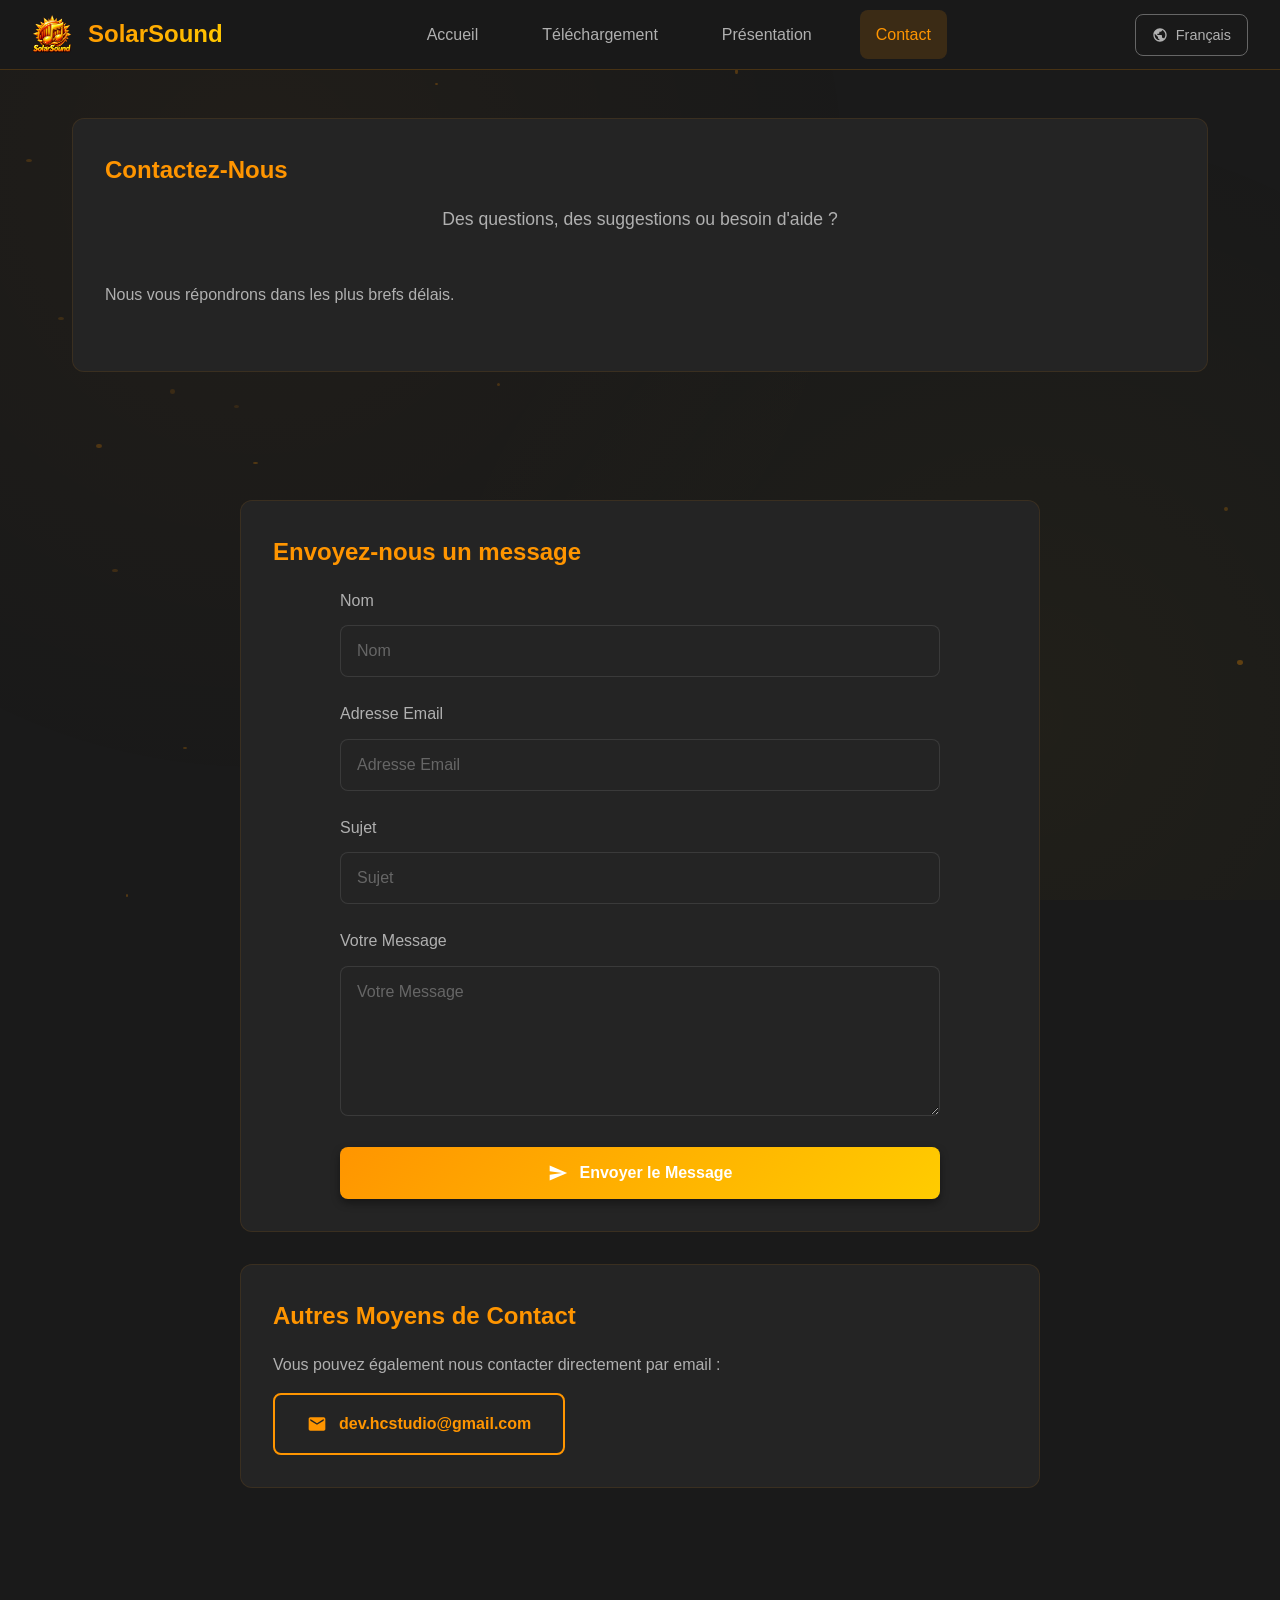
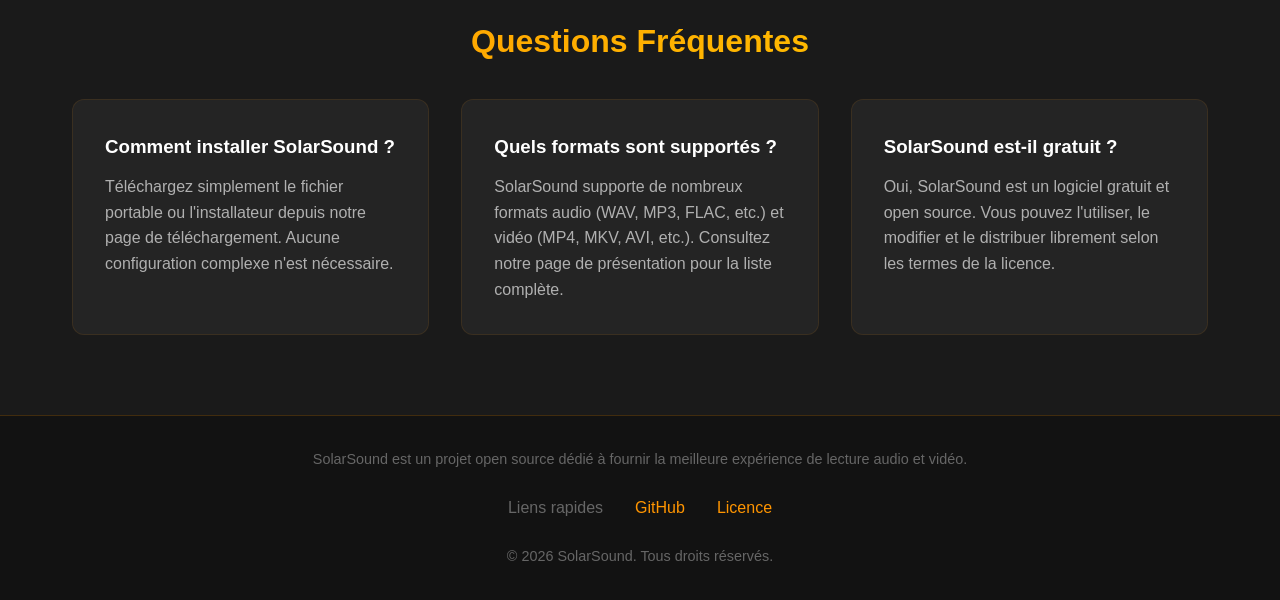
==== contact.html @ 9dde0868 "page web, first commit" ====
<!DOCTYPE html>
<html lang="fr" data-i18n-data>
<head>
    <meta charset="UTF-8">
    <meta name="viewport" content="width=device-width, initial-scale=1.0">
    <meta name="description" content="Contactez l'équipe de SolarSound" data-i18n="site.description">
    <meta name="keywords" content="contact, SolarSound, support, aide" data-i18n="site.keywords">
    <title data-i18n="contact.title">Contactez-Nous</title>
    
    <link rel="stylesheet" href="assets/css/style.css">
    <link rel="icon" type="image/png" href="assets/images/logo.png">
</head>
<body>
    <!-- Header -->
    <header class="header">
        <a href="index.html" class="logo-container">
            <div class="logo">
                <img src="assets/images/logo.png" alt="SolarSound Logo">
            </div>
            <span class="app-title" data-i18n="hero.title">SolarSound</span>
        </a>
        
        <nav class="nav-main">
            <a href="index.html" class="nav-link" data-i18n="nav.home">Accueil</a>
            <a href="download.html" class="nav-link" data-i18n="nav.download">Téléchargement</a>
            <a href="presentation.html" class="nav-link" data-i18n="nav.presentation">Présentation</a>
            <a href="contact.html" class="nav-link active" data-i18n="nav.contact">Contact</a>
        </nav>
        
        <div class="lang-selector">
            <button>
                <svg width="16" height="16" viewBox="0 0 24 24" fill="currentColor">
                    <path d="M12 2C6.48 2 2 6.48 2 12s4.48 10 10 10 10-4.48 10-10S17.52 2 12 2zm-1 17.93c-3.95-.49-7-3.85-7-7.93 0-.62.08-1.21.21-1.79L9 15v1c0 1.1.9 2 2 2v1.93zm6.9-2.54c-.26-.81-1-1.39-1.9-1.39h-1v-3c0-.55-.45-1-1-1H8v-2h2c.55 0 1-.45 1-1V7h2c1.1 0 2-.9 2-2v-.41c2.93 1.19 5 4.06 5 7.41 0 2.08-.8 3.97-2.1 5.39z"/>
                </svg>
                <span class="lang-name">Français</span>
            </button>
            <div class="lang-dropdown">
                <div class="lang-option" data-lang="fr">Français</div>
                <div class="lang-option" data-lang="en">English</div>
                <div class="lang-option" data-lang="de">Deutsch</div>
                <div class="lang-option" data-lang="es">Español</div>
                <div class="lang-option" data-lang="it">Italiano</div>
                <div class="lang-option" data-lang="cn">中文</div>
                <div class="lang-option" data-lang="ru">Русский</div>
            </div>
        </div>
        
        <button class="menu-toggle">
            <svg viewBox="0 0 24 24" fill="currentColor">
                <path d="M3 18h18v-2H3v2zm0-5h18v-2H3v2zm0-7v2h18V6H3z"/>
            </svg>
        </button>
    </header>

    <main class="main-content">
        <!-- Contact Section -->
        <section class="section">
            <div class="card fade-on-scroll">
                <h1 class="card-title" data-i18n="contact.title">Contactez-Nous</h1>
                <p class="section-subtitle" data-i18n="contact.subtitle">
                    Des questions, des suggestions ou besoin d'aide ?
                </p>
                <p style="color: var(--text-secondary); margin-bottom: var(--spacing-xl);" data-i18n="contact.note">
                    Nous vous répondrons dans les plus brefs délais.
                </p>
            </div>
        </section>

        <!-- Contact Form Section -->
        <section class="section">
            <div class="contact-form-container">
                <div class="card fade-on-scroll">
                    <h2 class="card-title" data-i18n="contact.formTitle">Envoyez-nous un message</h2>
                    
                    <form class="contact-form">
                        <div class="form-group">
                            <label class="form-label" data-i18n="contact.name">Nom</label>
                            <input type="text" 
                                   name="name" 
                                   class="form-input" 
                                   required
                                   data-i18n-placeholder="contact.name">
                        </div>
                        
                        <div class="form-group">
                            <label class="form-label" data-i18n="contact.email">Adresse Email</label>
                            <input type="email" 
                                   name="email" 
                                   class="form-input" 
                                   required
                                   data-i18n-placeholder="contact.email">
                        </div>
                        
                        <div class="form-group">
                            <label class="form-label" data-i18n="contact.subject">Sujet</label>
                            <input type="text" 
                                   name="subject" 
                                   class="form-input" 
                                   required
                                   data-i18n-placeholder="contact.subject">
                        </div>
                        
                        <div class="form-group">
                            <label class="form-label" data-i18n="contact.message">Votre Message</label>
                            <textarea name="message" 
                                      class="form-textarea" 
                                      required
                                      data-i18n-placeholder="contact.message"></textarea>
                        </div>
                        
                        <button type="submit" class="btn btn-primary form-submit">
                            <svg class="btn-icon" viewBox="0 0 24 24" fill="currentColor">
                                <path d="M2.01 21L23 12 2.01 3 2 10l15 2-15 2z"/>
                            </svg>
                            <span data-i18n="contact.send">Envoyer le Message</span>
                        </button>
                    </form>
                </div>
                
                <!-- Alternative Contact Methods -->
                <div class="card fade-on-scroll" data-delay="0.1s">
                    <h2 class="card-title">Autres Moyens de Contact</h2>
                    <p style="color: var(--text-secondary);">
                        Vous pouvez également nous contacter directement par email :
                    </p>
                    <div style="margin-top: var(--spacing-md);">
                        <a href="mailto:dev.hcstudio@gmail.com" 
                           class="btn btn-secondary" 
                           style="display: inline-flex; align-items: center; gap: var(--spacing-sm);">
                            <svg width="20" height="20" viewBox="0 0 24 24" fill="currentColor">
                                <path d="M20 4H4c-1.1 0-1.99.9-1.99 2L2 18c0 1.1.9 2 2 2h16c1.1 0 2-.9 2-2V6c0-1.1-.9-2-2-2zm0 4l-8 5-8-5V6l8 5 8-5v2z"/>
                            </svg>
                            dev.hcstudio@gmail.com
                        </a>
                    </div>
                </div>
            </div>
        </section>

        <!-- FAQ Section -->
        <section class="section">
            <h2 class="section-title">Questions Fréquentes</h2>
            <div class="features-grid">
                <div class="card fade-on-scroll">
                    <h3>Comment installer SolarSound ?</h3>
                    <p style="color: var(--text-secondary); margin-top: var(--spacing-sm);">
                        Téléchargez simplement le fichier portable ou l'installateur depuis notre page de téléchargement. Aucune configuration complexe n'est nécessaire.
                    </p>
                </div>
                
                <div class="card fade-on-scroll" data-delay="0.1s">
                    <h3>Quels formats sont supportés ?</h3>
                    <p style="color: var(--text-secondary); margin-top: var(--spacing-sm);">
                        SolarSound supporte de nombreux formats audio (WAV, MP3, FLAC, etc.) et vidéo (MP4, MKV, AVI, etc.). Consultez notre page de présentation pour la liste complète.
                    </p>
                </div>
                
                <div class="card fade-on-scroll" data-delay="0.2s">
                    <h3>SolarSound est-il gratuit ?</h3>
                    <p style="color: var(--text-secondary); margin-top: var(--spacing-sm);">
                        Oui, SolarSound est un logiciel gratuit et open source. Vous pouvez l'utiliser, le modifier et le distribuer librement selon les termes de la licence.
                    </p>
                </div>
            </div>
        </section>
    </main>

    <!-- Footer -->
    <footer class="footer">
        <div class="footer-content">
            <p class="footer-text" data-i18n="footer.description">
                SolarSound est un projet open source dédié à fournir la meilleure expérience de lecture audio et vidéo.
            </p>
            <div class="footer-links">
                <span data-i18n="footer.links">Liens rapides:</span>
                <a href="https://github.com/BalzaTer/SolarSound" class="footer-link" target="_blank">GitHub</a>
                <a href="https://github.com/BalzaTer/SolarSound?tab=MIT-1-ov-file" class="footer-link" target="_blank" data-i18n="footer.license">Licence</a>
            </div>
            <p class="footer-text" data-i18n="footer.copyright">
                © 2026 SolarSound. Tous droits réservés.
            </p>
        </div>
    </footer>

    <script src="assets/js/releases.js"></script>
    <script src="assets/js/main.js"></script>
</body>
</html>
---- assets/css/style.css ----
/* ============================================
   SolarSound Website Theme
   Based on the application's orange/yellow theme
   ============================================ */

/* CSS Variables - Color Theme */
:root {
    /* Primary Colors - Orange/Yellow Theme */
    --primary-color: #ff9500;
    --primary-light: #ffb347;
    --primary-dark: #e68a00;
    --primary-darker: #cc7a00;
    
    /* Secondary Colors */
    --secondary-color: #ffcc00;
    --secondary-light: #ffe680;
    --secondary-dark: #e6b800;
    
    /* Background Colors */
    --bg-dark: #1a1a1a;
    --bg-darker: #121212;
    --bg-card: #242424;
    --bg-card-hover: #2d2d2d;
    
    /* Text Colors */
    --text-primary: #ffffff;
    --text-secondary: #b0b0b0;
    --text-muted: #666666;
    
    /* Accent Colors */
    --success-color: #4caf50;
    --warning-color: #ff9800;
    --error-color: #f44336;
    --info-color: #2196f3;
    
    /* Gradients */
    --gradient-primary: linear-gradient(135deg, var(--primary-color), var(--secondary-color));
    --gradient-dark: linear-gradient(180deg, var(--bg-dark), var(--bg-darker));
    
    /* Spacing */
    --spacing-xs: 8px;
    --spacing-sm: 12px;
    --spacing-md: 16px;
    --spacing-lg: 24px;
    --spacing-xl: 32px;
    --spacing-2xl: 48px;
    
    /* Border Radius */
    --radius-sm: 4px;
    --radius-md: 8px;
    --radius-lg: 12px;
    --radius-xl: 16px;
    --radius-full: 50%;
    
    /* Transitions */
    --transition-fast: 0.15s ease;
    --transition-normal: 0.3s ease;
    --transition-slow: 0.5s ease;
    
    /* Shadows */
    --shadow-sm: 0 2px 4px rgba(0, 0, 0, 0.3);
    --shadow-md: 0 4px 8px rgba(0, 0, 0, 0.4);
    --shadow-lg: 0 8px 16px rgba(0, 0, 0, 0.5);
    --shadow-glow: 0 0 20px rgba(255, 149, 0, 0.3);
    --shadow-glow-strong: 0 0 30px rgba(255, 149, 0, 0.5);
    
    /* Font */
    --font-primary: 'Segoe UI', Tahoma, Geneva, Verdana, sans-serif;
    --font-mono: 'Consolas', 'Courier New', monospace;
    
    /* Sizes */
    --header-height: 70px;
    --nav-width: 250px;
    --content-max-width: 1200px;
}

/* Reset & Base Styles */
*, *::before, *::after {
    margin: 0;
    padding: 0;
    box-sizing: border-box;
}

html {
    scroll-behavior: smooth;
}

body {
    font-family: var(--font-primary);
    background: var(--bg-dark);
    color: var(--text-primary);
    line-height: 1.6;
    min-height: 100vh;
    overflow-x: hidden;
}

/* Background Pattern - Subtle animation effect */
body::before {
    content: '';
    position: fixed;
    top: 0;
    left: 0;
    width: 100%;
    height: 100%;
    background: 
        radial-gradient(circle at 20% 20%, rgba(255, 149, 0, 0.03) 0%, transparent 50%),
        radial-gradient(circle at 80% 80%, rgba(255, 204, 0, 0.03) 0%, transparent 50%);
    pointer-events: none;
    z-index: -2;
}

/* ============================================
   Header - Fixed z-index issue
   ============================================ */
.header {
    position: fixed;
    top: 0;
    left: 0;
    right: 0;
    height: var(--header-height);
    background: rgba(26, 26, 26, 0.98);
    backdrop-filter: blur(10px);
    display: flex;
    align-items: center;
    justify-content: space-between;
    padding: 0 var(--spacing-xl);
    z-index: 100;
    border-bottom: 1px solid rgba(255, 149, 0, 0.2);
}

.logo-container {
    display: flex;
    align-items: center;
    gap: var(--spacing-md);
    text-decoration: none;
}

.logo {
    width: 40px;
    height: 40px;
    border-radius: var(--radius-md);
    display: flex;
    align-items: center;
    justify-content: center;
    position: relative;
    overflow: hidden;
    background: transparent;
}

.logo img {
    width: 100%;
    height: 100%;
    object-fit: cover;
}

.logo-icon {
    width: 28px;
    height: 28px;
    fill: white;
}

.app-title {
    font-size: 1.5rem;
    font-weight: 700;
    background: var(--gradient-primary);
    -webkit-background-clip: text;
    -webkit-text-fill-color: transparent;
    background-clip: text;
}

.nav-main {
    display: flex;
    align-items: center;
    gap: var(--spacing-xl);
}

.nav-link {
    color: var(--text-secondary);
    text-decoration: none;
    font-size: 1rem;
    font-weight: 500;
    padding: var(--spacing-sm) var(--spacing-md);
    border-radius: var(--radius-md);
    transition: all var(--transition-normal);
    position: relative;
}

.nav-link:hover {
    color: var(--primary-color);
    background: rgba(255, 149, 0, 0.1);
}

.nav-link.active {
    color: var(--primary-color);
    background: rgba(255, 149, 0, 0.15);
}

/* Language Selector */
.lang-selector {
    position: relative;
    display: flex;
    align-items: center;
    gap: var(--spacing-sm);
}

.lang-selector button {
    background: transparent;
    border: 1px solid var(--text-muted);
    color: var(--text-secondary);
    padding: var(--spacing-sm) var(--spacing-md);
    border-radius: var(--radius-md);
    cursor: pointer;
    font-size: 0.9rem;
    transition: all var(--transition-normal);
    display: flex;
    align-items: center;
    gap: var(--spacing-xs);
}

.lang-selector button:hover {
    border-color: var(--primary-color);
    color: var(--primary-color);
    background: rgba(255, 149, 0, 0.1);
}

.lang-selector .lang-dropdown {
    position: absolute;
    top: 100%;
    right: 0;
    background: var(--bg-card);
    border: 1px solid rgba(255, 149, 0, 0.2);
    border-radius: var(--radius-md);
    padding: var(--spacing-sm);
    min-width: 120px;
    display: none;
    z-index: 1001;
    box-shadow: var(--shadow-lg);
}

.lang-selector:hover .lang-dropdown {
    display: block;
}

.lang-selector .lang-option {
    padding: var(--spacing-sm) var(--spacing-md);
    color: var(--text-secondary);
    cursor: pointer;
    border-radius: var(--radius-sm);
    transition: all var(--transition-fast);
}

.lang-selector .lang-option:hover {
    background: rgba(255, 149, 0, 0.15);
    color: var(--primary-color);
}

/* Mobile Menu Toggle */
.menu-toggle {
    display: none;
    background: transparent;
    border: none;
    cursor: pointer;
    padding: var(--spacing-sm);
}

.menu-toggle svg {
    width: 24px;
    height: 24px;
    fill: var(--text-primary);
}

/* Mobile Nav */
@media (max-width: 768px) {
    .nav-main {
        position: absolute;
        top: 100%;
        left: 0;
        right: 0;
        background: var(--bg-darker);
        flex-direction: column;
        padding: var(--spacing-lg);
        gap: var(--spacing-md);
        display: none;
        box-shadow: var(--shadow-lg);
        border-bottom: 1px solid rgba(255, 149, 0, 0.2);
    }
    
    .nav-main.mobile-visible {
        display: flex;
    }
    
    .menu-toggle {
        display: block;
    }
}

/* ============================================
   Main Content - Add padding to prevent header overlap
   ============================================ */
.main-content {
    min-height: calc(100vh - var(--header-height));
    padding-top: var(--header-height);
    /* Additional padding will be added by JavaScript based on header height */
}

/* Hero Section */
.hero {
    padding: var(--spacing-2xl) var(--spacing-xl);
    text-align: center;
    background: var(--gradient-dark);
    position: relative;
    overflow: hidden;
}

.hero::before {
    content: '';
    position: absolute;
    top: 50%;
    left: 50%;
    width: 150%;
    height: 150%;
    background: radial-gradient(ellipse, rgba(255, 149, 0, 0.05) 0%, transparent 70%);
    transform: translate(-50%, -50%);
    animation: pulse-slow 8s ease-in-out infinite;
    z-index: -1;
}

@keyframes pulse-slow {
    0%, 100% { opacity: 0.5; }
    50% { opacity: 1; }
}

.hero-content {
    position: relative;
    z-index: 1;
    max-width: var(--content-max-width);
    margin: 0 auto;
}

.hero-logo {
    width: 120px;
    height: 120px;
    margin: 0 auto var(--spacing-xl);
    border-radius: var(--radius-xl);
    display: flex;
    align-items: center;
    justify-content: center;
    box-shadow: var(--shadow-glow-strong);
    animation: float 3s ease-in-out infinite;
    background: transparent;
}

@keyframes float {
    0%, 100% { transform: translateY(0); }
    50% { transform: translateY(-10px); }
}

.hero-logo img {
    width: 80%;
    height: 80%;
    object-fit: contain;
}

.hero h1 {
    font-size: 3rem;
    font-weight: 800;
    margin-bottom: var(--spacing-lg);
    background: var(--gradient-primary);
    -webkit-background-clip: text;
    -webkit-text-fill-color: transparent;
    background-clip: text;
    text-shadow: 0 0 40px rgba(255, 149, 0, 0.3);
}

.hero p {
    font-size: 1.2rem;
    color: var(--text-secondary);
    max-width: 700px;
    margin: 0 auto var(--spacing-xl);
}

.hero-actions {
    display: flex;
    gap: var(--spacing-md);
    justify-content: center;
    flex-wrap: wrap;
}

/* Buttons */
.btn {
    display: inline-flex;
    align-items: center;
    justify-content: center;
    gap: var(--spacing-sm);
    padding: var(--spacing-md) var(--spacing-xl);
    border: none;
    border-radius: var(--radius-md);
    font-size: 1rem;
    font-weight: 600;
    cursor: pointer;
    transition: all var(--transition-normal);
    text-decoration: none;
}

.btn-primary {
    background: var(--gradient-primary);
    color: white;
    box-shadow: var(--shadow-md);
}

.btn-primary:hover {
    transform: translateY(-2px);
    box-shadow: var(--shadow-glow-strong);
}

.btn-secondary {
    background: transparent;
    color: var(--primary-color);
    border: 2px solid var(--primary-color);
}

.btn-secondary:hover {
    background: rgba(255, 149, 0, 0.1);
    transform: translateY(-2px);
}

.btn-icon {
    width: 20px;
    height: 20px;
}

/* ============================================
   Cards
   ============================================ */
.card {
    background: var(--bg-card);
    border-radius: var(--radius-lg);
    padding: var(--spacing-xl);
    margin-bottom: var(--spacing-xl);
    border: 1px solid rgba(255, 149, 0, 0.1);
    transition: all var(--transition-normal);
}

.card:hover {
    border-color: rgba(255, 149, 0, 0.3);
    box-shadow: var(--shadow-glow);
    transform: translateY(-4px);
}

.card-title {
    font-size: 1.5rem;
    font-weight: 700;
    color: var(--primary-color);
    margin-bottom: var(--spacing-md);
}

.card-subtitle {
    color: var(--text-secondary);
    font-size: 0.95rem;
    margin-bottom: var(--spacing-md);
}

/* ============================================
   Sections
   ============================================ */
.section {
    padding: var(--spacing-2xl) var(--spacing-xl);
    max-width: var(--content-max-width);
    margin: 0 auto;
}

.section-title {
    font-size: 2rem;
    font-weight: 700;
    text-align: center;
    margin-bottom: var(--spacing-xl);
    background: var(--gradient-primary);
    -webkit-background-clip: text;
    -webkit-text-fill-color: transparent;
    background-clip: text;
}

.section-subtitle {
    text-align: center;
    color: var(--text-secondary);
    margin-bottom: var(--spacing-2xl);
    font-size: 1.1rem;
}

/* ============================================
   Feature Grid
   ============================================ */
.features-grid {
    display: grid;
    grid-template-columns: repeat(auto-fit, minmax(300px, 1fr));
    gap: var(--spacing-xl);
}

.feature-card {
    text-align: center;
    padding: var(--spacing-xl);
}

.feature-icon {
    width: 64px;
    height: 64px;
    margin: 0 auto var(--spacing-md);
    background: rgba(255, 149, 0, 0.1);
    border-radius: var(--radius-lg);
    display: flex;
    align-items: center;
    justify-content: center;
    transition: all var(--transition-normal);
}

.feature-card:hover .feature-icon {
    background: var(--gradient-primary);
    transform: scale(1.1);
}

.feature-icon svg {
    width: 32px;
    height: 32px;
    fill: var(--primary-color);
    transition: fill var(--transition-normal);
}

.feature-card:hover .feature-icon svg {
    fill: white;
}

/* Custom icon using SVG from assets */
.feature-icon img {
    width: 32px;
    height: 32px;
    filter: brightness(0) saturate(100%) invert(48%) sepia(79%) saturate(2476%) hue-rotate(17deg) brightness(118%) contrast(119%);
    transition: filter var(--transition-normal);
}

.feature-card:hover .feature-icon img {
    filter: grayscale(100%) brightness(0.6) contrast(1.2);
}

.feature-title {
    font-size: 1.2rem;
    font-weight: 600;
    margin-bottom: var(--spacing-sm);
}

.feature-description {
    color: var(--text-secondary);
}

/* ============================================
   Download Section
   ============================================ */
.download-section {
    padding: var(--spacing-2xl) var(--spacing-xl);
    max-width: var(--content-max-width);
    margin: 0 auto;
}

.download-header {
    text-align: center;
    margin-bottom: var(--spacing-2xl);
}

.download-item {
    background: var(--bg-card);
    border-radius: var(--radius-lg);
    padding: var(--spacing-xl);
    margin-bottom: var(--spacing-lg);
    border: 1px solid rgba(255, 149, 0, 0.1);
    transition: all var(--transition-normal);
}

.download-item:hover {
    border-color: rgba(255, 149, 0, 0.3);
    box-shadow: var(--shadow-glow);
}

.download-item-header {
    display: flex;
    align-items: center;
    justify-content: space-between;
    margin-bottom: var(--spacing-md);
    flex-wrap: wrap;
    gap: var(--spacing-md);
}

.download-item-title {
    font-size: 1.3rem;
    font-weight: 700;
    color: var(--primary-color);
}

.download-item-version {
    background: rgba(255, 149, 0, 0.15);
    color: var(--secondary-color);
    padding: var(--spacing-xs) var(--spacing-md);
    border-radius: var(--radius-full);
    font-size: 0.85rem;
    font-weight: 600;
}

.download-item-date {
    color: var(--text-muted);
    font-size: 0.9rem;
}

.download-item-description {
    color: var(--text-secondary);
    margin-bottom: var(--spacing-md);
    line-height: 1.6;
}

.download-buttons {
    display: flex;
    gap: var(--spacing-md);
    flex-wrap: wrap;
}

.download-btn {
    flex: 1;
    min-width: 150px;
}

/* Changelog / Collapsible Section */
.changelog-section {
    margin-top: var(--spacing-lg);
}

.changelog-toggle {
    width: 100%;
    padding: var(--spacing-md);
    background: transparent;
    border: 1px solid rgba(255, 149, 0, 0.2);
    color: var(--text-secondary);
    border-radius: var(--radius-md);
    cursor: pointer;
    display: flex;
    align-items: center;
    justify-content: space-between;
    transition: all var(--transition-normal);
    text-align: left;
}

.changelog-toggle:hover {
    background: rgba(255, 149, 0, 0.05);
    border-color: rgba(255, 149, 0, 0.3);
    color: var(--primary-color);
}

.changelog-toggle svg {
    width: 20px;
    height: 20px;
    fill: currentColor;
    transition: transform var(--transition-normal);
}

.changelog-toggle[aria-expanded="true"] svg {
    transform: rotate(180deg);
}

.changelog-content {
    max-height: 0;
    overflow: hidden;
    transition: max-height var(--transition-slow);
    background: rgba(255, 149, 0, 0.02);
    border-radius: 0 0 var(--radius-md) var(--radius-md);
    padding: 0 var(--spacing-md);
}

.changelog-content[aria-expanded="true"] {
    max-height: 2000px;
    padding-top: var(--spacing-md);
    padding-bottom: var(--spacing-md);
}

.changelog-list {
    list-style: none;
}

.changelog-item {
    padding: var(--spacing-sm) 0;
    border-bottom: 1px solid rgba(255, 255, 255, 0.05);
    color: var(--text-secondary);
    font-size: 0.95rem;
}

.changelog-item:last-child {
    border-bottom: none;
}

.changelog-item strong {
    color: var(--primary-color);
}

/* ============================================
   Contact Form
   ============================================ */
.contact-form-container {
    max-width: 800px;
    margin: 0 auto;
}

.contact-form {
    max-width: 600px;
    margin: 0 auto;
}

.form-group {
    margin-bottom: var(--spacing-lg);
}

.form-label {
    display: block;
    margin-bottom: var(--spacing-sm);
    color: var(--text-secondary);
    font-weight: 500;
}

.form-input,
.form-textarea {
    width: 100%;
    padding: var(--spacing-md);
    background: var(--bg-card);
    border: 1px solid rgba(255, 255, 255, 0.1);
    border-radius: var(--radius-md);
    color: var(--text-primary);
    font-family: inherit;
    font-size: 1rem;
    transition: all var(--transition-normal);
}

.form-input:focus,
.form-textarea:focus {
    outline: none;
    border-color: var(--primary-color);
    box-shadow: 0 0 0 2px rgba(255, 149, 0, 0.2);
}

.form-input::placeholder,
.form-textarea::placeholder {
    color: var(--text-muted);
}

.form-textarea {
    min-height: 150px;
    resize: vertical;
}

.form-submit {
    width: 100%;
}

/* ============================================
   Footer
   ============================================ */
.footer {
    background: var(--bg-darker);
    border-top: 1px solid rgba(255, 149, 0, 0.2);
    padding: var(--spacing-xl);
    text-align: center;
    color: var(--text-muted);
}

.footer-content {
    max-width: var(--content-max-width);
    margin: 0 auto;
    display: flex;
    flex-direction: column;
    align-items: center;
    gap: var(--spacing-lg);
}

.footer-links {
    display: flex;
    gap: var(--spacing-xl);
    flex-wrap: wrap;
    justify-content: center;
}

.footer-link {
    color: var(--primary-color);
    text-decoration: none;
    transition: color var(--transition-fast);
}

.footer-link:hover {
    color: var(--secondary-color);
    text-decoration: underline;
}

.footer-text {
    font-size: 0.9rem;
}

/* ============================================
   RTL Support for Arabic, Chinese, Russian
   ============================================ */
[dir="rtl"] {
    /* Reverse text alignment */
    text-align: right;
}

[dir="rtl"] .hero {
    text-align: center;
}

[dir="rtl"] .hero-actions {
    justify-content: center;
}

[dir="rtl"] .nav-main {
    flex-direction: row-reverse;
}

[dir="rtl"] .download-item-header {
    flex-direction: row-reverse;
}

[dir="rtl"] .download-buttons {
    flex-direction: row-reverse;
}

[dir="rtl"] .changelog-toggle {
    flex-direction: row-reverse;
    text-align: right;
}

[dir="rtl"] .card {
    text-align: right;
}

[dir="rtl"] .feature-card {
    text-align: center;
}

[dir="rtl"] .section-title {
    text-align: center;
}

[dir="rtl"] .section-subtitle {
    text-align: center;
}

/* ============================================
   Animations
   ============================================ */
@keyframes fadeIn {
    from { opacity: 0; transform: translateY(20px); }
    to { opacity: 1; transform: translateY(0); }
}

.fade-in {
    animation: fadeIn 0.6s ease forwards;
}

.delay-1 { animation-delay: 0.1s; }
.delay-2 { animation-delay: 0.2s; }
.delay-3 { animation-delay: 0.3s; }
.delay-4 { animation-delay: 0.4s; }

@keyframes slideIn {
    from { transform: translateX(-20px); opacity: 0; }
    to { transform: translateX(0); opacity: 1; }
}

.slide-in-left {
    animation: slideIn 0.6s ease forwards;
}

.slide-in-right {
    animation: slideIn 0.6s ease forwards;
    animation-name: slideInRight;
}

@keyframes slideInRight {
    from { transform: translateX(20px); opacity: 0; }
    to { transform: translateX(0); opacity: 1; }
}

/* ============================================
   Utility Classes
   ============================================ */
.container {
    max-width: var(--content-max-width);
    margin: 0 auto;
    padding: 0 var(--spacing-xl);
}

.text-center { text-align: center; }
.text-primary { color: var(--primary-color); }
.text-secondary { color: var(--text-secondary); }
.text-muted { color: var(--text-muted); }

.mt-xs { margin-top: var(--spacing-xs); }
.mt-sm { margin-top: var(--spacing-sm); }
.mt-md { margin-top: var(--spacing-md); }
.mt-lg { margin-top: var(--spacing-lg); }
.mt-xl { margin-top: var(--spacing-xl); }
.mt-2xl { margin-top: var(--spacing-2xl); }

.mb-xs { margin-bottom: var(--spacing-xs); }
.mb-sm { margin-bottom: var(--spacing-sm); }
.mb-md { margin-bottom: var(--spacing-md); }
.mb-lg { margin-bottom: var(--spacing-lg); }
.mb-xl { margin-bottom: var(--spacing-xl); }
.mb-2xl { margin-bottom: var(--spacing-2xl); }

.gap-xs { gap: var(--spacing-xs); }
.gap-sm { gap: var(--spacing-sm); }
.gap-md { gap: var(--spacing-md); }
.gap-lg { gap: var(--spacing-lg); }
.gap-xl { gap: var(--spacing-xl); }

/* ============================================
   Responsive Design
   ============================================ */
@media (max-width: 1024px) {
    .hero h1 {
        font-size: 2.5rem;
    }
    
    .section-title {
        font-size: 1.8rem;
    }
}

@media (max-width: 768px) {
    .header {
        padding: 0 var(--spacing-md);
    }
    
    .app-title {
        font-size: 1.2rem;
    }
    
    .hero {
        padding: var(--spacing-2xl) var(--spacing-md);
    }
    
    .hero h1 {
        font-size: 2rem;
    }
    
    .hero p {
        font-size: 1rem;
    }
    
    .hero-actions {
        flex-direction: column;
        align-items: center;
    }
    
    .btn {
        width: 100%;
    }
    
    .features-grid {
        grid-template-columns: 1fr;
    }
    
    .download-item-header {
        flex-direction: column;
        align-items: flex-start;
    }
    
    .download-buttons {
        flex-direction: column;
    }
    
    .download-btn {
        min-width: 100%;
    }
    
    .section {
        padding: var(--spacing-xl) var(--spacing-md);
    }
    
    .card {
        padding: var(--spacing-lg);
    }
    
    .footer-content {
        padding: 0 var(--spacing-md);
    }
    
    [dir="rtl"] .nav-main {
        flex-direction: row;
    }
}

@media (max-width: 480px) {
    .app-title {
        font-size: 1rem;
    }
    
    .hero-logo {
        width: 80px;
        height: 80px;
    }
    
    .hero h1 {
        font-size: 1.5rem;
    }
    
    .lang-selector button {
        padding: var(--spacing-xs) var(--spacing-sm);
        font-size: 0.8rem;
    }
    
    .download-item-header {
        gap: var(--spacing-sm);
    }
}

/* Scrollbar Styling */
::-webkit-scrollbar {
    width: 8px;
    height: 8px;
}

::-webkit-scrollbar-track {
    background: var(--bg-darker);
}

::-webkit-scrollbar-thumb {
    background: rgba(255, 149, 0, 0.3);
    border-radius: var(--radius-full);
}

::-webkit-scrollbar-thumb:hover {
    background: rgba(255, 149, 0, 0.5);
}

/* Selection */
::selection {
    background: var(--primary-color);
    color: white;
}

/* Form message styling */
.form-message {
    padding: 12px;
    margin-top: 16px;
    border-radius: 8px;
    text-align: center;
    animation: fadeIn 0.3s ease;
}

/* Screenshot Gallery - Zoom and Lightbox */
.screenshot-image {
    cursor: zoom-in;
    transition: transform var(--transition-normal);
}

.screenshot-image:hover {
    transform: scale(1.02);
}

/* Lightbox Modal */
.lightbox {
    position: fixed;
    top: 0;
    left: 0;
    width: 100%;
    height: 100%;
    background: rgba(0, 0, 0, 0.95);
    display: flex;
    align-items: center;
    justify-content: center;
    z-index: 2000;
    opacity: 0;
    visibility: hidden;
    transition: all var(--transition-normal);
}

.lightbox.active {
    opacity: 1;
    visibility: visible;
}

.lightbox-content {
    position: relative;
    max-width: 90%;
    max-height: 90%;
}

.lightbox-image {
    max-width: 100%;
    max-height: 80vh;
    border-radius: var(--radius-lg);
    box-shadow: var(--shadow-lg);
}

.lightbox-close {
    position: absolute;
    top: -50px;
    right: 0;
    background: transparent;
    border: none;
    color: white;
    font-size: 2rem;
    cursor: pointer;
    padding: var(--spacing-sm);
    z-index: 10;
}

.lightbox-close:hover {
    color: var(--primary-color);
    text-shadow: 0 0 10px rgba(255, 149, 0, 0.5);
}

.lightbox-nav {
    position: absolute;
    top: 50%;
    transform: translateY(-50%);
    background: rgba(255, 255, 255, 0.1);
    border: none;
    color: white;
    font-size: 2rem;
    cursor: pointer;
    padding: var(--spacing-md);
    border-radius: var(--radius-full);
    transition: all var(--transition-normal);
}

.lightbox-nav:hover {
    background: rgba(255, 255, 255, 0.2);
}

.lightbox-nav.prev {
    left: 20px;
}

.lightbox-nav.next {
    right: 20px;
}

.lightbox-nav svg {
    width: 30px;
    height: 30px;
    fill: currentColor;
}
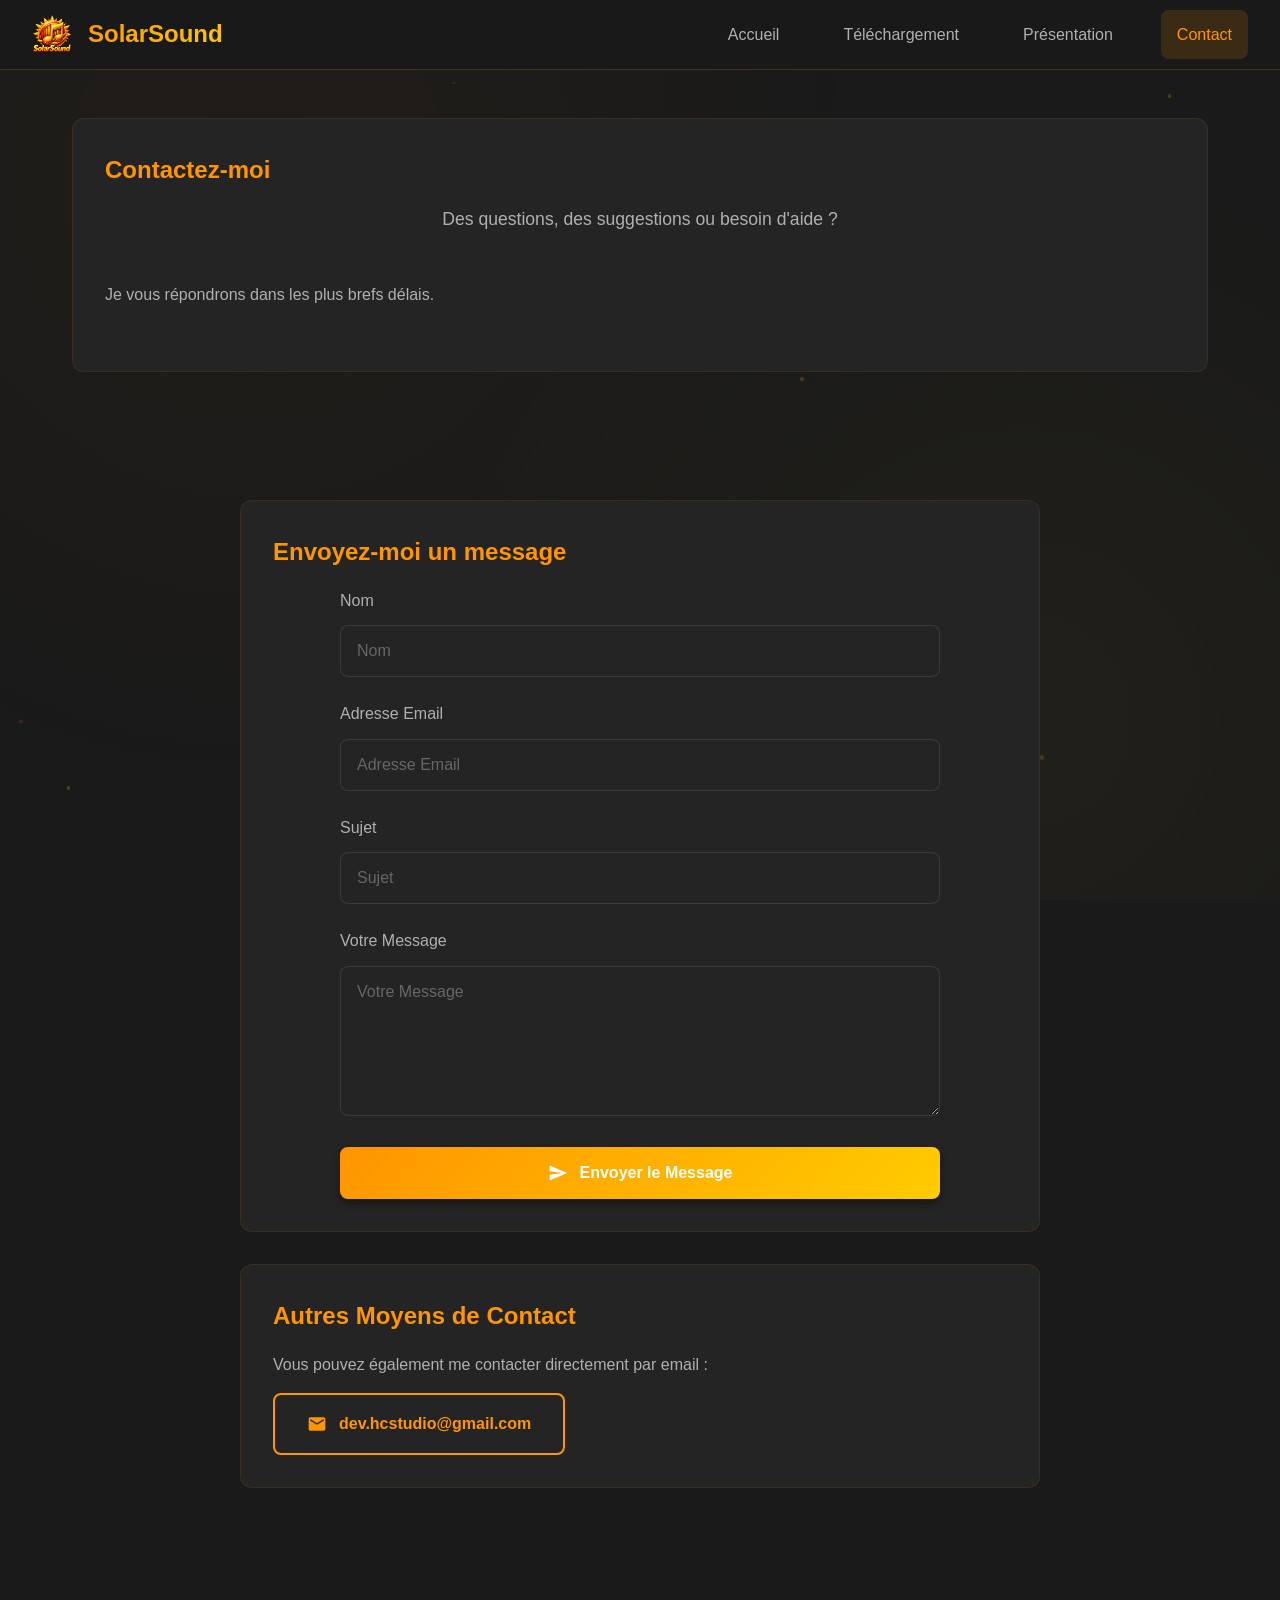
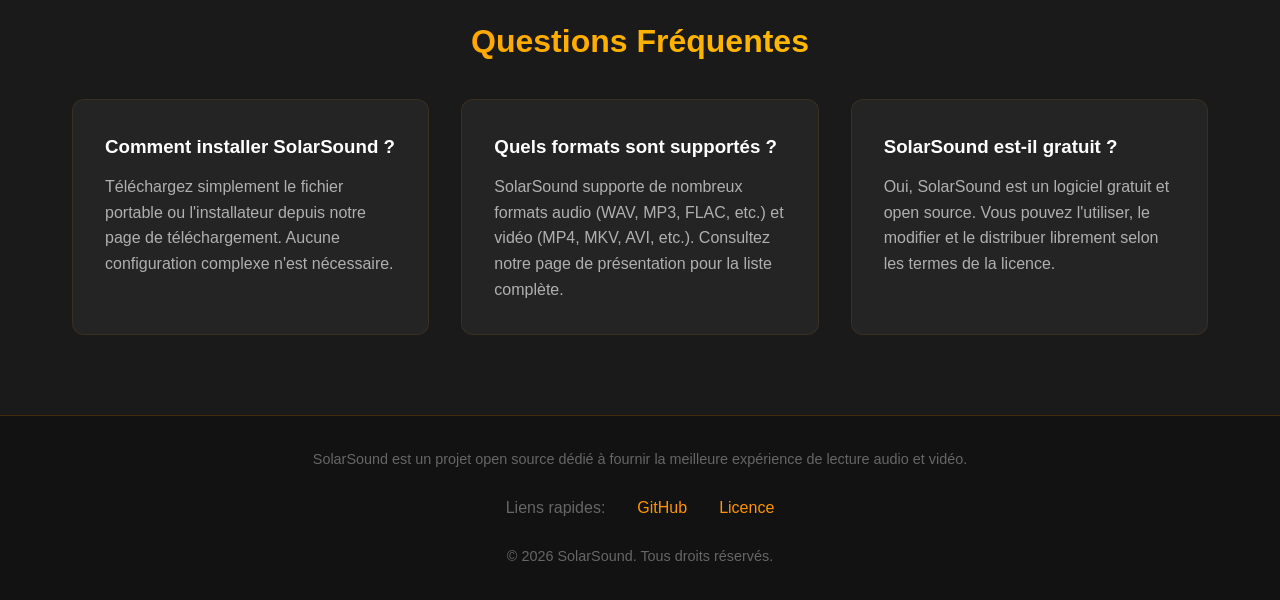
==== commit d00b5e5e: "simplification des mises à jour pour le dev du site" ====
--- a/contact.html
+++ b/contact.html
@@ -1,11 +1,11 @@
 <!DOCTYPE html>
-<html lang="fr" data-i18n-data>
+<html lang="fr">
 <head>
     <meta charset="UTF-8">
     <meta name="viewport" content="width=device-width, initial-scale=1.0">
-    <meta name="description" content="Contactez l'équipe de SolarSound" data-i18n="site.description">
-    <meta name="keywords" content="contact, SolarSound, support, aide" data-i18n="site.keywords">
-    <title data-i18n="contact.title">Contactez-Nous</title>
+    <meta name="description" content="Contactez l'équipe de SolarSound">
+    <meta name="keywords" content="contact, SolarSound, assistance, aide">
+    <title>Contactez-moi</title>
     
     <link rel="stylesheet" href="assets/css/style.css">
     <link rel="icon" type="image/png" href="assets/images/logo.png">
@@ -15,36 +15,17 @@
     <header class="header">
         <a href="index.html" class="logo-container">
             <div class="logo">
-                <img src="assets/images/logo.png" alt="SolarSound Logo">
+                <img src="assets/images/logo.png" alt="Logo SolarSound">
             </div>
-            <span class="app-title" data-i18n="hero.title">SolarSound</span>
+            <span class="app-title">SolarSound</span>
         </a>
         
         <nav class="nav-main">
-            <a href="index.html" class="nav-link" data-i18n="nav.home">Accueil</a>
-            <a href="download.html" class="nav-link" data-i18n="nav.download">Téléchargement</a>
-            <a href="presentation.html" class="nav-link" data-i18n="nav.presentation">Présentation</a>
-            <a href="contact.html" class="nav-link active" data-i18n="nav.contact">Contact</a>
+            <a href="index.html" class="nav-link">Accueil</a>
+            <a href="download.html" class="nav-link">Téléchargement</a>
+            <a href="presentation.html" class="nav-link">Présentation</a>
+            <a href="contact.html" class="nav-link active">Contact</a>
         </nav>
-        
-        <div class="lang-selector">
-            <button>
-                <svg width="16" height="16" viewBox="0 0 24 24" fill="currentColor">
-                    <path d="M12 2C6.48 2 2 6.48 2 12s4.48 10 10 10 10-4.48 10-10S17.52 2 12 2zm-1 17.93c-3.95-.49-7-3.85-7-7.93 0-.62.08-1.21.21-1.79L9 15v1c0 1.1.9 2 2 2v1.93zm6.9-2.54c-.26-.81-1-1.39-1.9-1.39h-1v-3c0-.55-.45-1-1-1H8v-2h2c.55 0 1-.45 1-1V7h2c1.1 0 2-.9 2-2v-.41c2.93 1.19 5 4.06 5 7.41 0 2.08-.8 3.97-2.1 5.39z"/>
-                </svg>
-                <span class="lang-name">Français</span>
-            </button>
-            <div class="lang-dropdown">
-                <div class="lang-option" data-lang="fr">Français</div>
-                <div class="lang-option" data-lang="en">English</div>
-                <div class="lang-option" data-lang="de">Deutsch</div>
-                <div class="lang-option" data-lang="es">Español</div>
-                <div class="lang-option" data-lang="it">Italiano</div>
-                <div class="lang-option" data-lang="cn">中文</div>
-                <div class="lang-option" data-lang="ru">Русский</div>
-            </div>
-        </div>
-        
         <button class="menu-toggle">
             <svg viewBox="0 0 24 24" fill="currentColor">
                 <path d="M3 18h18v-2H3v2zm0-5h18v-2H3v2zm0-7v2h18V6H3z"/>
@@ -56,12 +37,12 @@
         <!-- Contact Section -->
         <section class="section">
             <div class="card fade-on-scroll">
-                <h1 class="card-title" data-i18n="contact.title">Contactez-Nous</h1>
-                <p class="section-subtitle" data-i18n="contact.subtitle">
+                <h1 class="card-title">Contactez-moi</h1>
+                <p class="section-subtitle">
                     Des questions, des suggestions ou besoin d'aide ?
                 </p>
-                <p style="color: var(--text-secondary); margin-bottom: var(--spacing-xl);" data-i18n="contact.note">
-                    Nous vous répondrons dans les plus brefs délais.
+                <p style="color: var(--text-secondary); margin-bottom: var(--spacing-xl);">
+                    Je vous répondrons dans les plus brefs délais.
                 </p>
             </div>
         </section>
@@ -70,49 +51,49 @@
         <section class="section">
             <div class="contact-form-container">
                 <div class="card fade-on-scroll">
-                    <h2 class="card-title" data-i18n="contact.formTitle">Envoyez-nous un message</h2>
+                    <h2 class="card-title">Envoyez-moi un message</h2>
                     
                     <form class="contact-form">
                         <div class="form-group">
-                            <label class="form-label" data-i18n="contact.name">Nom</label>
+                            <label class="form-label">Nom</label>
                             <input type="text" 
                                    name="name" 
                                    class="form-input" 
                                    required
-                                   data-i18n-placeholder="contact.name">
+                                   placeholder="Nom">
                         </div>
                         
                         <div class="form-group">
-                            <label class="form-label" data-i18n="contact.email">Adresse Email</label>
+                            <label class="form-label">Adresse Email</label>
                             <input type="email" 
                                    name="email" 
                                    class="form-input" 
                                    required
-                                   data-i18n-placeholder="contact.email">
+                                   placeholder="Adresse Email">
                         </div>
                         
                         <div class="form-group">
-                            <label class="form-label" data-i18n="contact.subject">Sujet</label>
+                            <label class="form-label">Sujet</label>
                             <input type="text" 
                                    name="subject" 
                                    class="form-input" 
                                    required
-                                   data-i18n-placeholder="contact.subject">
+                                   placeholder="Sujet">
                         </div>
                         
                         <div class="form-group">
-                            <label class="form-label" data-i18n="contact.message">Votre Message</label>
+                            <label class="form-label">Votre Message</label>
                             <textarea name="message" 
                                       class="form-textarea" 
                                       required
-                                      data-i18n-placeholder="contact.message"></textarea>
+                                      placeholder="Votre Message"></textarea>
                         </div>
                         
                         <button type="submit" class="btn btn-primary form-submit">
                             <svg class="btn-icon" viewBox="0 0 24 24" fill="currentColor">
                                 <path d="M2.01 21L23 12 2.01 3 2 10l15 2-15 2z"/>
                             </svg>
-                            <span data-i18n="contact.send">Envoyer le Message</span>
+                            <span>Envoyer le Message</span>
                         </button>
                     </form>
                 </div>
@@ -121,7 +102,7 @@
                 <div class="card fade-on-scroll" data-delay="0.1s">
                     <h2 class="card-title">Autres Moyens de Contact</h2>
                     <p style="color: var(--text-secondary);">
-                        Vous pouvez également nous contacter directement par email :
+                        Vous pouvez également me contacter directement par email :
                     </p>
                     <div style="margin-top: var(--spacing-md);">
                         <a href="mailto:dev.hcstudio@gmail.com" 
@@ -168,15 +149,15 @@
     <!-- Footer -->
     <footer class="footer">
         <div class="footer-content">
-            <p class="footer-text" data-i18n="footer.description">
+            <p class="footer-text">
                 SolarSound est un projet open source dédié à fournir la meilleure expérience de lecture audio et vidéo.
             </p>
             <div class="footer-links">
-                <span data-i18n="footer.links">Liens rapides:</span>
+                <span>Liens rapides:</span>
                 <a href="https://github.com/BalzaTer/SolarSound" class="footer-link" target="_blank">GitHub</a>
-                <a href="https://github.com/BalzaTer/SolarSound?tab=MIT-1-ov-file" class="footer-link" target="_blank" data-i18n="footer.license">Licence</a>
+                <a href="https://github.com/BalzaTer/SolarSound?tab=MIT-1-ov-file" class="footer-link" target="_blank">Licence</a>
             </div>
-            <p class="footer-text" data-i18n="footer.copyright">
+            <p class="footer-text">
                 © 2026 SolarSound. Tous droits réservés.
             </p>
         </div>
--- a/assets/css/style.css
+++ b/assets/css/style.css
@@ -193,65 +193,6 @@
 .nav-link.active {
     color: var(--primary-color);
     background: rgba(255, 149, 0, 0.15);
-}
-
-/* Language Selector */
-.lang-selector {
-    position: relative;
-    display: flex;
-    align-items: center;
-    gap: var(--spacing-sm);
-}
-
-.lang-selector button {
-    background: transparent;
-    border: 1px solid var(--text-muted);
-    color: var(--text-secondary);
-    padding: var(--spacing-sm) var(--spacing-md);
-    border-radius: var(--radius-md);
-    cursor: pointer;
-    font-size: 0.9rem;
-    transition: all var(--transition-normal);
-    display: flex;
-    align-items: center;
-    gap: var(--spacing-xs);
-}
-
-.lang-selector button:hover {
-    border-color: var(--primary-color);
-    color: var(--primary-color);
-    background: rgba(255, 149, 0, 0.1);
-}
-
-.lang-selector .lang-dropdown {
-    position: absolute;
-    top: 100%;
-    right: 0;
-    background: var(--bg-card);
-    border: 1px solid rgba(255, 149, 0, 0.2);
-    border-radius: var(--radius-md);
-    padding: var(--spacing-sm);
-    min-width: 120px;
-    display: none;
-    z-index: 1001;
-    box-shadow: var(--shadow-lg);
-}
-
-.lang-selector:hover .lang-dropdown {
-    display: block;
-}
-
-.lang-selector .lang-option {
-    padding: var(--spacing-sm) var(--spacing-md);
-    color: var(--text-secondary);
-    cursor: pointer;
-    border-radius: var(--radius-sm);
-    transition: all var(--transition-fast);
-}
-
-.lang-selector .lang-option:hover {
-    background: rgba(255, 149, 0, 0.15);
-    color: var(--primary-color);
 }
 
 /* Mobile Menu Toggle */
@@ -797,55 +738,6 @@
 }
 
 /* ============================================
-   RTL Support for Arabic, Chinese, Russian
-   ============================================ */
-[dir="rtl"] {
-    /* Reverse text alignment */
-    text-align: right;
-}
-
-[dir="rtl"] .hero {
-    text-align: center;
-}
-
-[dir="rtl"] .hero-actions {
-    justify-content: center;
-}
-
-[dir="rtl"] .nav-main {
-    flex-direction: row-reverse;
-}
-
-[dir="rtl"] .download-item-header {
-    flex-direction: row-reverse;
-}
-
-[dir="rtl"] .download-buttons {
-    flex-direction: row-reverse;
-}
-
-[dir="rtl"] .changelog-toggle {
-    flex-direction: row-reverse;
-    text-align: right;
-}
-
-[dir="rtl"] .card {
-    text-align: right;
-}
-
-[dir="rtl"] .feature-card {
-    text-align: center;
-}
-
-[dir="rtl"] .section-title {
-    text-align: center;
-}
-
-[dir="rtl"] .section-subtitle {
-    text-align: center;
-}
-
-/* ============================================
    Animations
    ============================================ */
 @keyframes fadeIn {
@@ -987,9 +879,6 @@
         padding: 0 var(--spacing-md);
     }
     
-    [dir="rtl"] .nav-main {
-        flex-direction: row;
-    }
 }
 
 @media (max-width: 480px) {
@@ -1004,11 +893,6 @@
     
     .hero h1 {
         font-size: 1.5rem;
-    }
-    
-    .lang-selector button {
-        padding: var(--spacing-xs) var(--spacing-sm);
-        font-size: 0.8rem;
     }
     
     .download-item-header {
@@ -1075,6 +959,11 @@
     opacity: 0;
     visibility: hidden;
     transition: all var(--transition-normal);
+    padding: var(--spacing-xl) 80px;
+}
+
+.lightbox-open {
+    overflow: hidden;
 }
 
 .lightbox.active {
@@ -1084,21 +973,83 @@
 
 .lightbox-content {
     position: relative;
+    display: flex;
+    flex-direction: column;
+    align-items: center;
     max-width: 90%;
     max-height: 90%;
 }
 
 .lightbox-image {
-    max-width: 100%;
+    max-width: min(100%, 1400px);
     max-height: 80vh;
     border-radius: var(--radius-lg);
     box-shadow: var(--shadow-lg);
+    object-fit: contain;
+    transform-origin: center;
+    transition: transform 0.15s ease;
+}
+
+.lightbox-image.zoomed {
+    cursor: grab;
+    transition: none;
+}
+
+.lightbox-image.zoomed:active {
+    cursor: grabbing;
+}
+
+.lightbox-zoom-controls {
+    display: flex;
+    align-items: center;
+    justify-content: center;
+    gap: var(--spacing-sm);
+    margin-top: var(--spacing-md);
+}
+
+.lightbox-zoom-button,
+.lightbox-zoom-reset {
+    border: 1px solid rgba(255, 255, 255, 0.3);
+    border-radius: var(--radius-md);
+    background: rgba(255, 255, 255, 0.1);
+    color: var(--text-primary);
+    cursor: pointer;
+    min-width: 40px;
+    min-height: 40px;
+    padding: var(--spacing-xs) var(--spacing-sm);
+    font: inherit;
+}
+
+.lightbox-zoom-button {
+    font-size: 1.4rem;
+}
+
+.lightbox-zoom-button:hover:not(:disabled),
+.lightbox-zoom-reset:hover:not(:disabled) {
+    background: rgba(255, 255, 255, 0.2);
+}
+
+.lightbox-zoom-button:disabled,
+.lightbox-zoom-reset:disabled {
+    cursor: default;
+    opacity: 0.45;
+}
+
+.lightbox-zoom-level {
+    min-width: 56px;
+    text-align: center;
+}
+
+.lightbox-caption {
+    color: var(--text-primary);
+    margin-top: var(--spacing-md);
+    text-align: center;
 }
 
 .lightbox-close {
     position: absolute;
-    top: -50px;
-    right: 0;
+    top: -48px;
+    right: -48px;
     background: transparent;
     border: none;
     color: white;
@@ -1125,6 +1076,7 @@
     padding: var(--spacing-md);
     border-radius: var(--radius-full);
     transition: all var(--transition-normal);
+    z-index: 1;
 }
 
 .lightbox-nav:hover {
@@ -1144,3 +1096,43 @@
     height: 30px;
     fill: currentColor;
 }
+
+.lightbox-close:focus-visible,
+.lightbox-nav:focus-visible,
+.lightbox-zoom-button:focus-visible,
+.lightbox-zoom-reset:focus-visible,
+.screenshot-image:focus-visible {
+    outline: 3px solid var(--primary-color);
+    outline-offset: 4px;
+}
+
+@media (max-width: 600px) {
+    .lightbox {
+        padding: var(--spacing-lg) 48px;
+    }
+
+    .lightbox-content {
+        max-width: 100%;
+    }
+
+    .lightbox-image {
+        max-height: 75vh;
+    }
+
+    .lightbox-close {
+        top: -44px;
+        right: -40px;
+    }
+
+    .lightbox-nav {
+        padding: var(--spacing-sm);
+    }
+
+    .lightbox-nav.prev {
+        left: -48px;
+    }
+
+    .lightbox-nav.next {
+        right: -48px;
+    }
+}
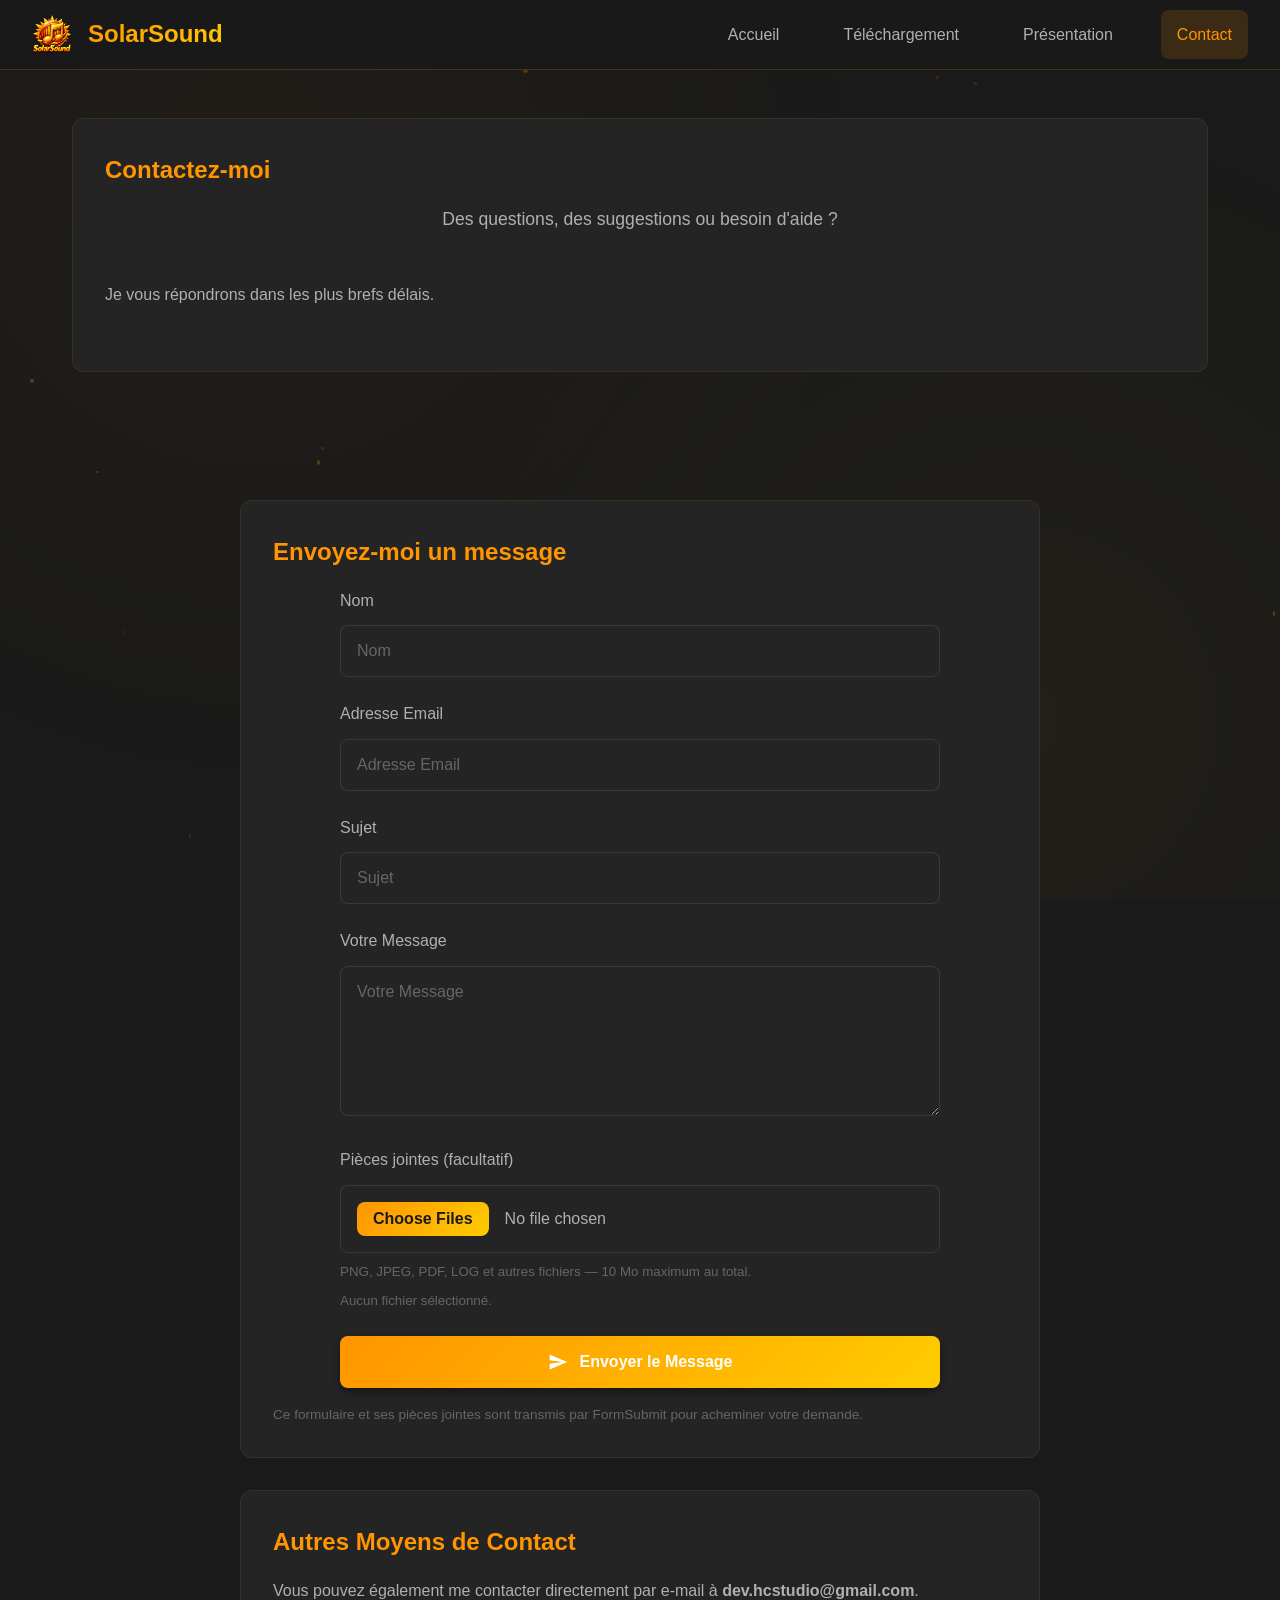
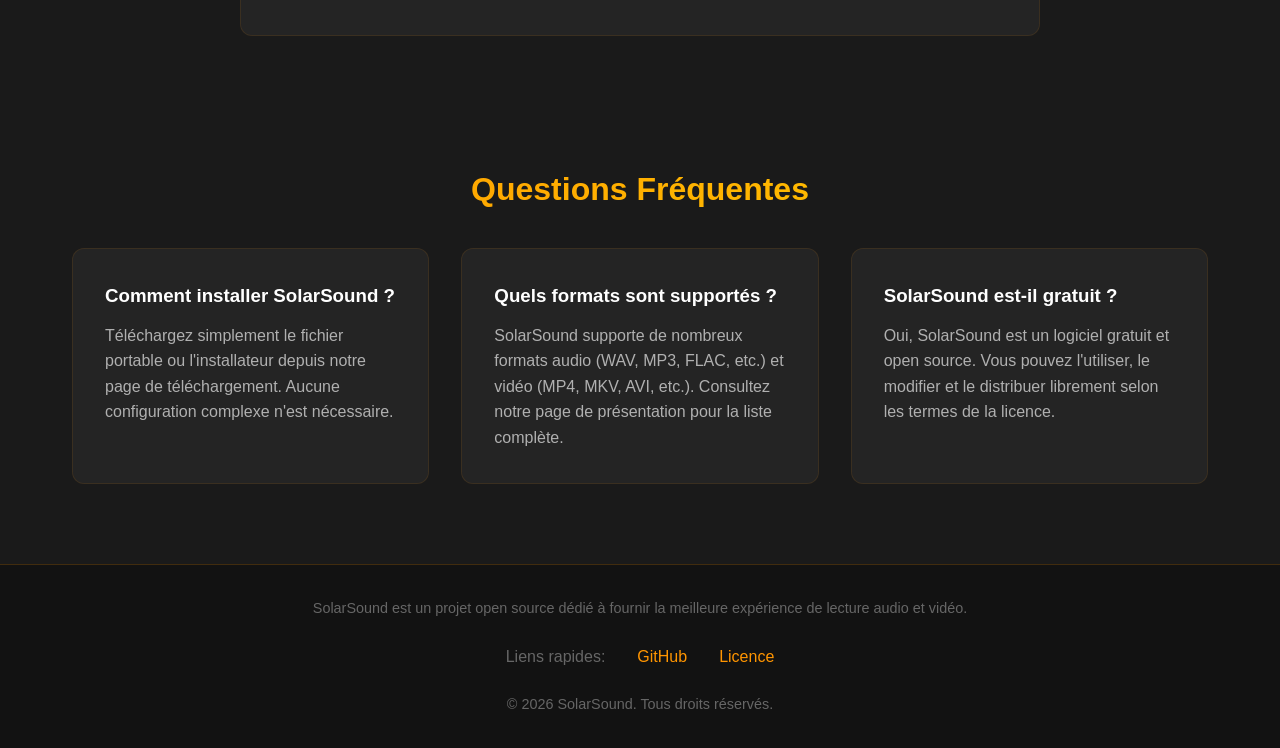
==== commit 9b673dae: "amélioration du form" ====
--- a/contact.html
+++ b/contact.html
@@ -53,7 +53,10 @@
                 <div class="card fade-on-scroll">
                     <h2 class="card-title">Envoyez-moi un message</h2>
                     
-                    <form class="contact-form">
+                    <form class="contact-form"
+                          action="https://formsubmit.co/dev.hcstudio@gmail.com"
+                          method="POST"
+                          enctype="multipart/form-data">
                         <div class="form-group">
                             <label class="form-label">Nom</label>
                             <input type="text" 
@@ -88,6 +91,26 @@
                                       required
                                       placeholder="Votre Message"></textarea>
                         </div>
+
+                        <div class="form-group">
+                            <label class="form-label" for="contact-attachments">Pièces jointes (facultatif)</label>
+                            <input id="contact-attachments"
+                                   type="file"
+                                   name="attachment[]"
+                                   class="form-input"
+                                   multiple
+                                   aria-describedby="attachment-help attachment-list">
+                            <small id="attachment-help" class="form-help">
+                                PNG, JPEG, PDF, LOG et autres fichiers — 10 Mo maximum au total.
+                            </small>
+                            <small id="attachment-list" class="form-help" aria-live="polite">
+                                Aucun fichier sélectionné.
+                            </small>
+                        </div>
+
+                        <input type="hidden" name="_subject" value="Nouveau message depuis SolarSound">
+                        <input type="hidden" name="_next" value="">
+                        <input type="text" name="_honey" tabindex="-1" autocomplete="off" aria-hidden="true" class="form-honeypot">
                         
                         <button type="submit" class="btn btn-primary form-submit">
                             <svg class="btn-icon" viewBox="0 0 24 24" fill="currentColor">
@@ -96,24 +119,18 @@
                             <span>Envoyer le Message</span>
                         </button>
                     </form>
+                    <p class="form-privacy-note">
+                        Ce formulaire et ses pièces jointes sont transmis par FormSubmit pour acheminer votre demande.
+                    </p>
                 </div>
                 
                 <!-- Alternative Contact Methods -->
                 <div class="card fade-on-scroll" data-delay="0.1s">
                     <h2 class="card-title">Autres Moyens de Contact</h2>
                     <p style="color: var(--text-secondary);">
-                        Vous pouvez également me contacter directement par email :
+                        Vous pouvez également me contacter directement par e-mail à
+                        <strong>dev.hcstudio@gmail.com</strong>.
                     </p>
-                    <div style="margin-top: var(--spacing-md);">
-                        <a href="mailto:dev.hcstudio@gmail.com" 
-                           class="btn btn-secondary" 
-                           style="display: inline-flex; align-items: center; gap: var(--spacing-sm);">
-                            <svg width="20" height="20" viewBox="0 0 24 24" fill="currentColor">
-                                <path d="M20 4H4c-1.1 0-1.99.9-1.99 2L2 18c0 1.1.9 2 2 2h16c1.1 0 2-.9 2-2V6c0-1.1-.9-2-2-2zm0 4l-8 5-8-5V6l8 5 8-5v2z"/>
-                            </svg>
-                            dev.hcstudio@gmail.com
-                        </a>
-                    </div>
                 </div>
             </div>
         </section>
--- a/assets/css/style.css
+++ b/assets/css/style.css
@@ -686,6 +686,36 @@
     color: var(--text-muted);
 }
 
+.form-input[type="file"]::file-selector-button {
+    margin-right: var(--spacing-md);
+    padding: 0.5rem 1rem;
+    background: linear-gradient(135deg, #ff9500, #ffcc00);
+    border: none;
+    border-radius: var(--radius-md);
+    color: #1a1a1a;
+    font-family: inherit;
+    font-weight: 600;
+    cursor: pointer;
+    transition: all var(--transition-normal);
+}
+
+.form-input[type="file"]::file-selector-button:hover {
+    filter: brightness(1.1);
+    transform: translateY(-1px);
+}
+
+/* Le texte "No files selected" */
+.form-input[type="file"] {
+    color: var(--text-secondary);
+    cursor: pointer;
+}
+
+.form-help {
+    display: block;
+    margin-top: var(--spacing-xs);
+    color: var(--text-muted);
+}
+
 .form-textarea {
     min-height: 150px;
     resize: vertical;
@@ -932,6 +962,16 @@
     border-radius: 8px;
     text-align: center;
     animation: fadeIn 0.3s ease;
+}
+
+.form-privacy-note {
+    margin-top: var(--spacing-md);
+    color: var(--text-muted);
+    font-size: 0.85rem;
+}
+
+.form-honeypot {
+    display: none;
 }
 
 /* Screenshot Gallery - Zoom and Lightbox */
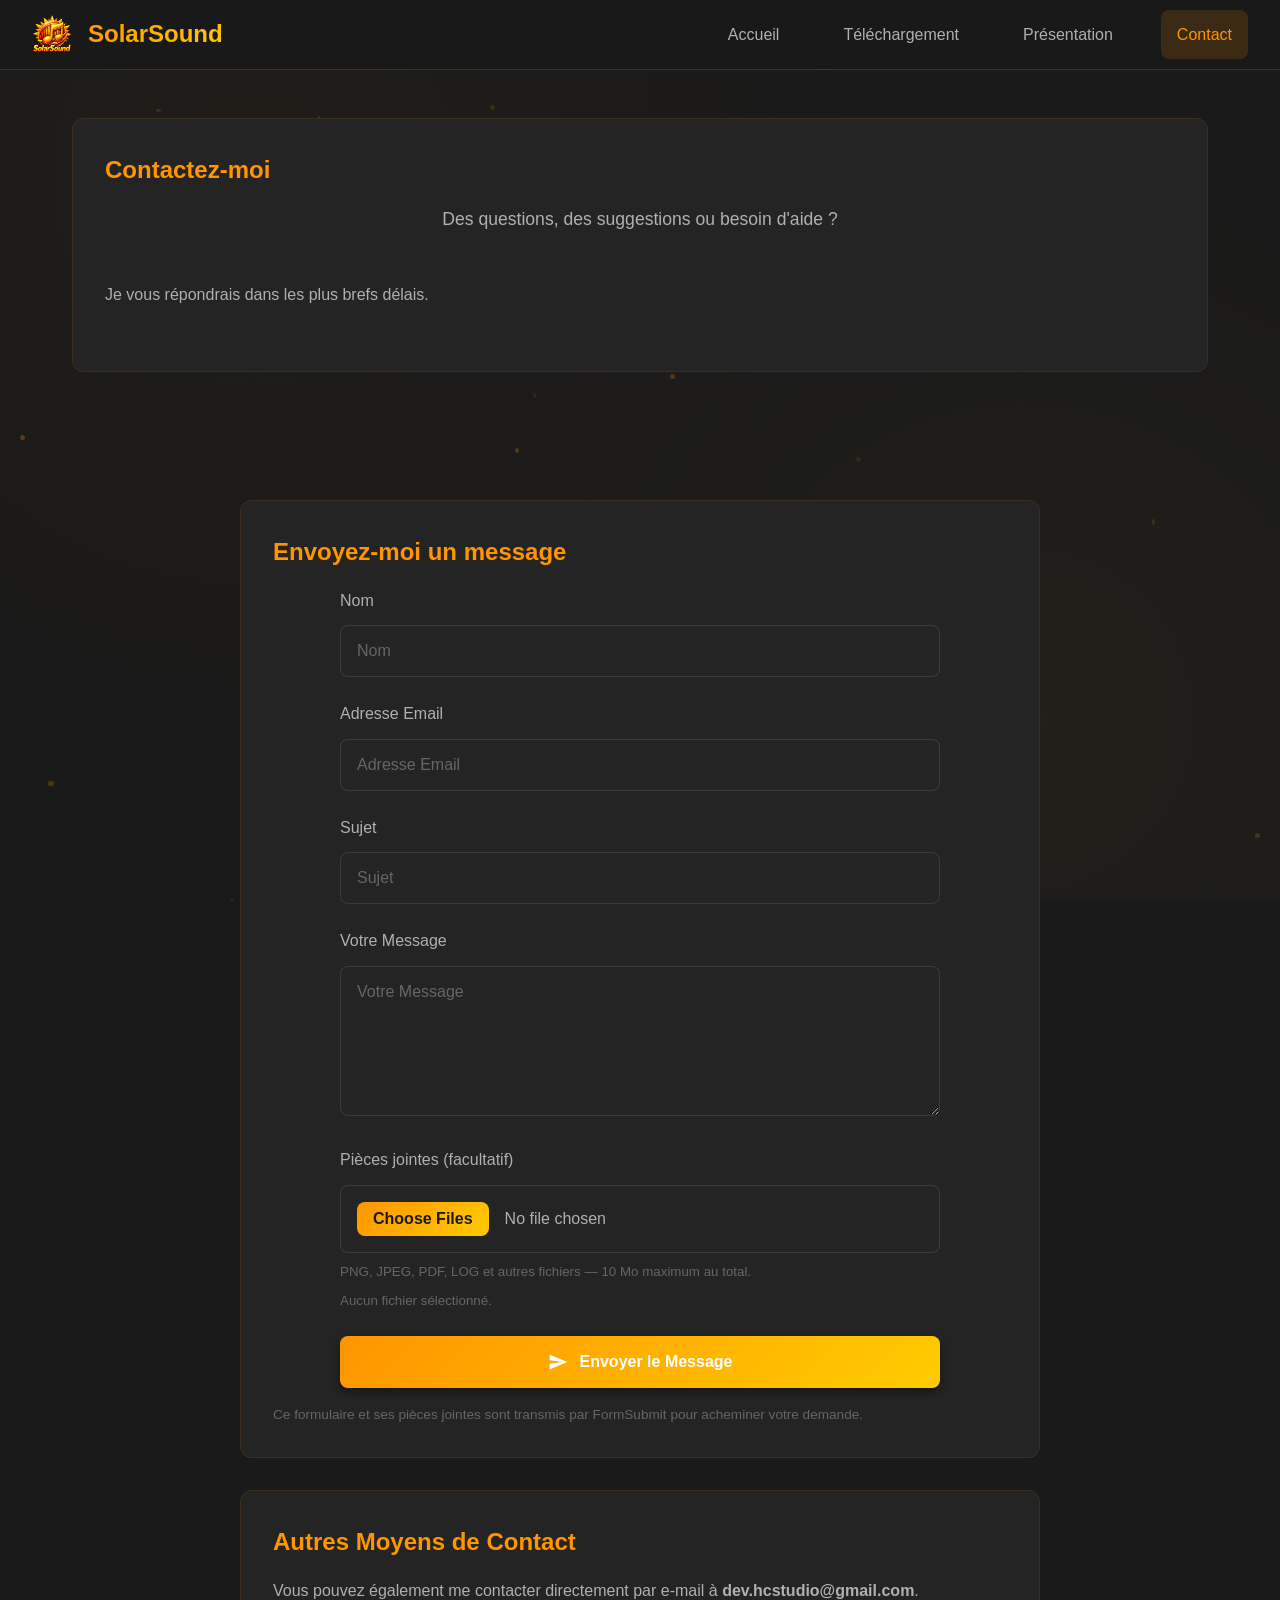
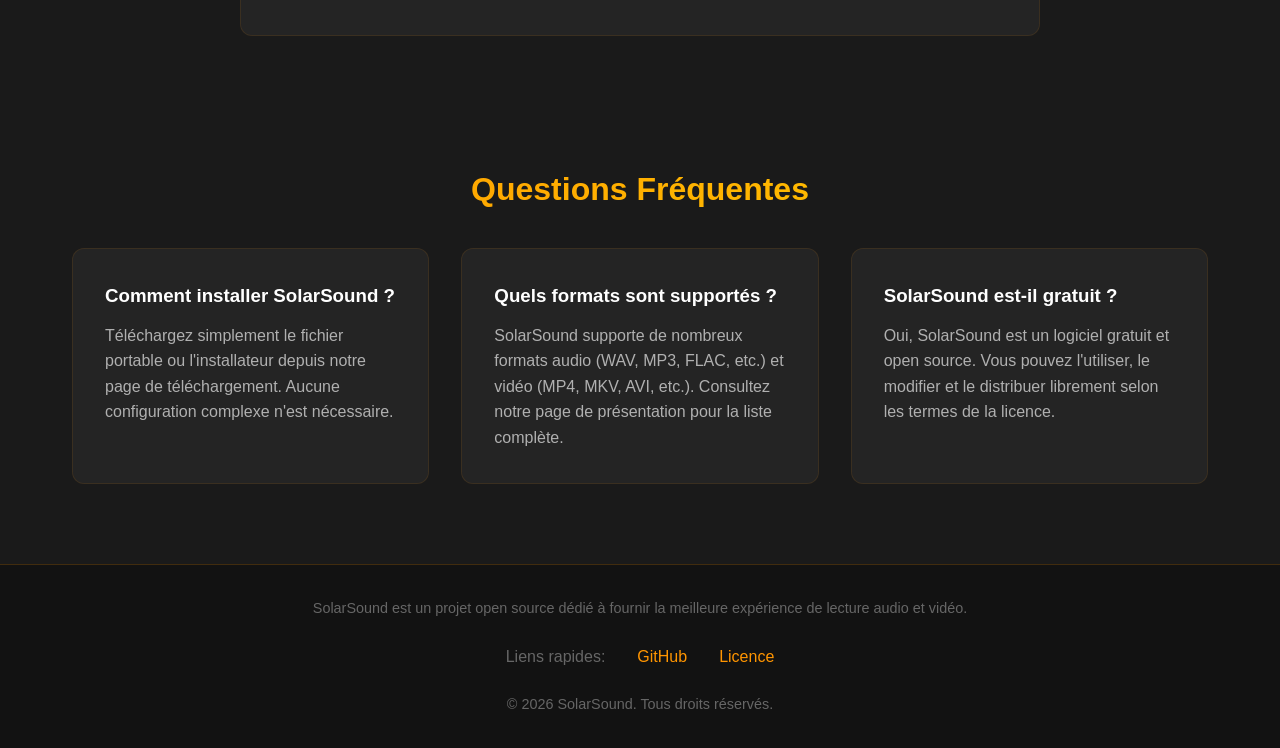
==== commit 50b88fed: "vidéos pour illustrer les foncionnalités" ====
--- a/contact.html
+++ b/contact.html
@@ -42,7 +42,7 @@
                     Des questions, des suggestions ou besoin d'aide ?
                 </p>
                 <p style="color: var(--text-secondary); margin-bottom: var(--spacing-xl);">
-                    Je vous répondrons dans les plus brefs délais.
+                    Je vous répondrais dans les plus brefs délais.
                 </p>
             </div>
         </section>
--- a/assets/css/style.css
+++ b/assets/css/style.css
@@ -1176,3 +1176,89 @@
         right: -48px;
     }
 }
+
+/* ============================================
+   Video Modal
+   ============================================ */
+.video-overlay {
+    position: fixed;
+    inset: 0;
+    display: flex;
+    align-items: center;
+    justify-content: center;
+    background: rgba(0, 0, 0, 0.5);
+    backdrop-filter: blur(8px);
+    -webkit-backdrop-filter: blur(8px);
+    z-index: 3000; /* au-dessus du lightbox (2000) */
+    opacity: 0;
+    visibility: hidden;
+    transition: all var(--transition-normal);
+    padding: var(--spacing-lg);
+}
+
+.video-overlay.active {
+    opacity: 1;
+    visibility: visible;
+}
+
+.video-modal {
+    position: relative;
+    width: 100%;
+    max-width: 900px;
+    background: var(--bg-card);
+    border-radius: var(--radius-lg);
+    border: 1px solid rgba(255, 149, 0, 0.3);
+    box-shadow: var(--shadow-glow-strong);
+    padding: var(--spacing-sm);
+    transform: scale(0.9);
+    transition: transform var(--transition-normal);
+}
+
+.video-overlay.active .video-modal {
+    transform: scale(1);
+}
+
+.video-frame {
+    position: relative;
+    width: 100%;
+    padding-top: 56.25%; /* ratio 16/9 */
+    border-radius: var(--radius-md);
+    overflow: hidden;
+}
+
+.video-frame iframe {
+    position: absolute;
+    top: 0;
+    left: 0;
+    width: 100%;
+    height: 100%;
+    border: 0;
+}
+
+.video-close {
+    position: absolute;
+    top: -44px;
+    right: 0;
+    background: transparent;
+    border: none;
+    color: white;
+    font-size: 2rem;
+    cursor: pointer;
+    z-index: 10;
+    transition: color var(--transition-fast);
+}
+
+.video-close:hover {
+    color: var(--primary-color);
+}
+
+/* Indication visuelle : la carte est cliquable */
+.feature-card[data-video] {
+    cursor: pointer;
+}
+
+.feature-card[data-video]:hover {
+    border-color: rgba(255, 149, 0, 0.3);
+    box-shadow: var(--shadow-glow);
+    transform: translateY(-4px);
+}
